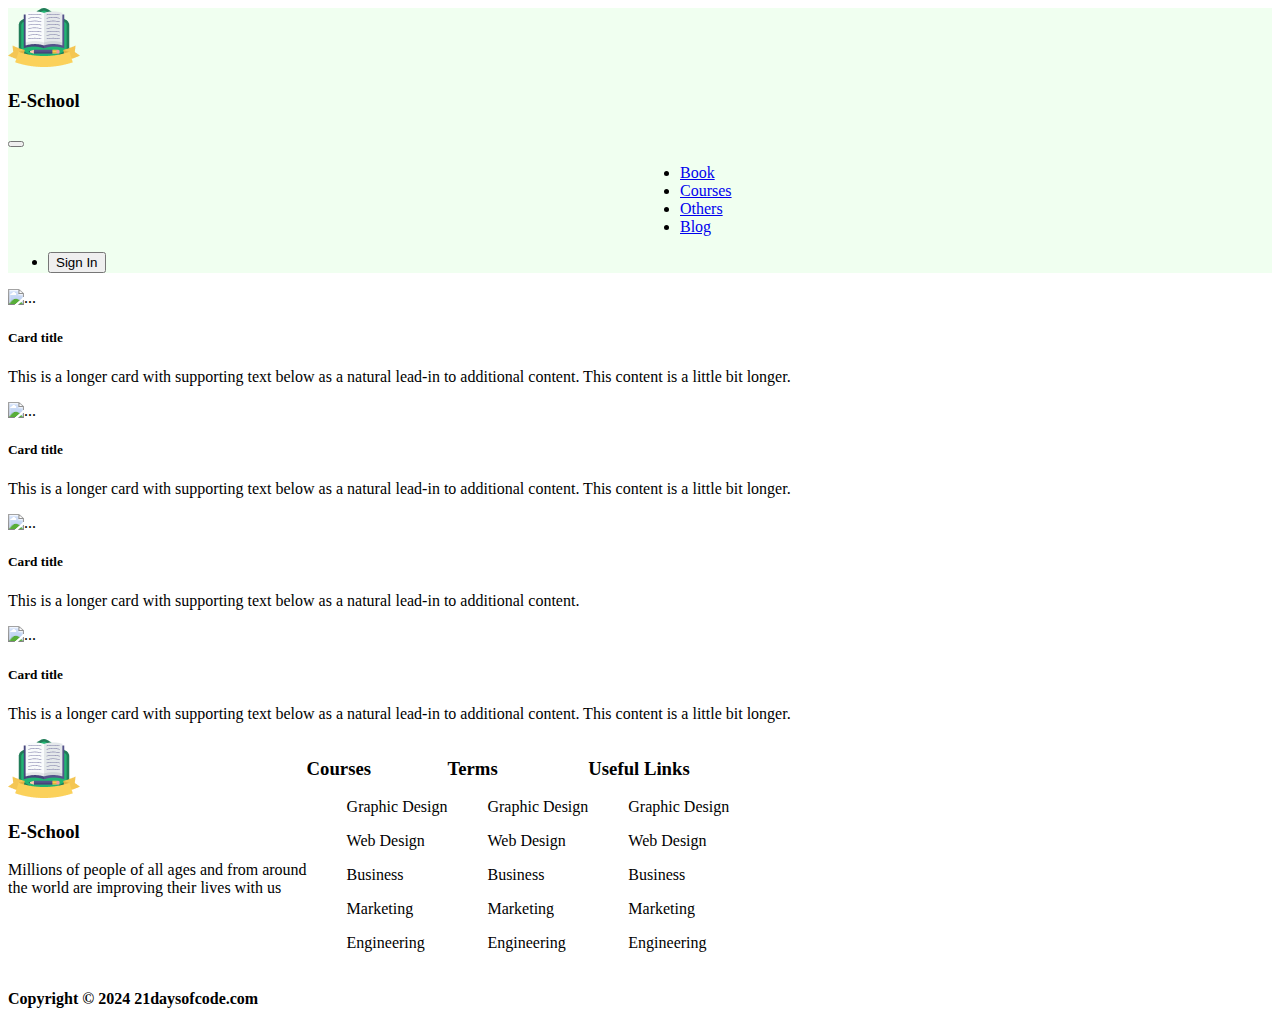
==== courses.html @ bb25d6fa "another page added" ====
<!DOCTYPE html>
<html lang="en">

<head>
    <meta charset="UTF-8">
    <meta name="viewport" content="width=device-width, initial-scale=1.0">
    <title>E-School</title>
    <link href="https://cdn.jsdelivr.net/npm/bootstrap@5.2.0/dist/css/bootstrap.min.css" rel="stylesheet"
        integrity="sha384-gH2yIJqKdNHPEq0n4Mqa/HGKIhSkIHeL5AyhkYV8i59U5AR6csBvApHHNl/vI1Bx" crossorigin="anonymous">

    <!-- Stylesheet link  -->
    <link rel="stylesheet" href="style.css">
</head>

<body>
    <!-- Header start  -->
    <header class="container1">
        <!-- Navbar start -->
        <nav class="navbar navbar-expand-lg fixed-top ps-5">
            <div class="container-fluid">
                <img src="images/Frame.png" alt="">
                <h3 class="text-primary-emphasis ms-4 mt-2">E-School</h3>
                <button class="navbar-toggler" type="button" data-bs-toggle="collapse" data-bs-target="#navbarNav"
                    aria-controls="navbarNav" aria-expanded="false" aria-label="Toggle navigation">
                    <span class="navbar-toggler-icon"></span>
                </button>
                <div class="collapse navbar-collapse right-shift" id="navbarNav">
                    <ul class="navbar-nav py-2 ps-5 me-5 mt-2">
                        <li class="nav-item px-3 ">
                            <a class="nav-link active" aria-current="page" href="#Book">Book</a>
                        </li>
                        <li class="nav-item px-3">
                            <a class="nav-link active" href="#courses">Courses</a>
                        </li>
                        <li class="nav-item px-3">
                            <a class="nav-link active" href="#Others">Others</a>
                        </li>
                        <li class="nav-item px-3">
                            <a class="nav-link active" href="#Blog">Blog</a>
                        </li>
                    </ul>
                </div>
                <div class="collapse navbar-collapse justify-content-center" id="navbarNav">
                    <ul class="navbar-nav py-2 me-5 mt-2">
                        <li>
                            <button type="submit" class="btn btn-outline-success">Sign In</button>
                        </li>
                    </ul>
                </div>
            </div>
        </nav>
        <!--Navbar end-->
        <!--Header end-->
    </header>
    <main>
        <section class="container">
            <div class="row row-cols-1 row-cols-md-2 g-4">
                <div class="col">
                    <div class="card">
                        <img src="..." class="card-img-top" alt="...">
                        <div class="card-body">
                            <h5 class="card-title">Card title</h5>
                            <p class="card-text">This is a longer card with supporting text below as a natural lead-in
                                to additional content. This content is a little bit longer.</p>
                        </div>
                    </div>
                </div>
                <div class="col">
                    <div class="card">
                        <img src="..." class="card-img-top" alt="...">
                        <div class="card-body">
                            <h5 class="card-title">Card title</h5>
                            <p class="card-text">This is a longer card with supporting text below as a natural lead-in
                                to additional content. This content is a little bit longer.</p>
                        </div>
                    </div>
                </div>
                <div class="col">
                    <div class="card">
                        <img src="..." class="card-img-top" alt="...">
                        <div class="card-body">
                            <h5 class="card-title">Card title</h5>
                            <p class="card-text">This is a longer card with supporting text below as a natural lead-in
                                to additional content.</p>
                        </div>
                    </div>
                </div>
                <div class="col">
                    <div class="card">
                        <img src="..." class="card-img-top" alt="...">
                        <div class="card-body">
                            <h5 class="card-title">Card title</h5>
                            <p class="card-text">This is a longer card with supporting text below as a natural lead-in
                                to additional content. This content is a little bit longer.</p>
                        </div>
                    </div>
                </div>
            </div>

        </section>
    </main>
    <!--Footer Starts-->
    <footer class="bg bg-dark text-white">
        <div class="container-fluid footer m-3 p-3">
            <div class="ms-5 ps-5 me-5">
                <img src="images/Frame.png" alt="">
                <h3 class="text-primary-emphasis ms-4 mt-2">E-School</h3>
                <p>
                    Millions of people of all ages and from around
                    <br> the world are improving their lives with us
                </p>
            </div>
            <div class="ms-5 ps-5 me-5">
                <h3>Courses</h3>
                <ul>Graphic Design</ul>
                <ul>Web Design</ul>
                <ul>Business</ul>
                <ul>Marketing</ul>
                <ul>Engineering</ul>
            </div>
            <div class="ms-5 ps-5 me-5">
                <h3>Terms</h3>
                <ul>Graphic Design</ul>
                <ul>Web Design</ul>
                <ul>Business</ul>
                <ul>Marketing</ul>
                <ul>Engineering</ul>
            </div>
            <div class="ms-5 ps-5 me-5">
                <h3>Useful Links</h3>
                <ul>Graphic Design</ul>
                <ul>Web Design</ul>
                <ul>Business</ul>
                <ul>Marketing</ul>
                <ul>Engineering</ul>
            </div>
        </div>
        <div class="text-center">
            <h4>Copyright © 2024 21daysofcode.com</h4>
        </div>
    </footer>
    <!--Footer end-->
</body>

</html>
---- style.css ----
.container1,
.navbar {
    background-color: #F0FFF0;
}

.right-shift {
    margin-left: 50%;
}

.intro-appearance {
    margin-top: 4%;
    display: flex;

}

.intro-text {
    padding: 100px;
    padding-left: 100px;
}

.img {
    width: 100px;
    height: 100px;
    margin-left: 25%;
    margin-top: 10%;

}

.hvr {
    border-radius: 0;
}

.hvr:hover {
    border-radius: 20px;
    background-color: lightgreen;
}

.img1 {
    width: 100px;
    height: 100px;
    margin-left: 25%;
}

.footer {
    display: flex;
}
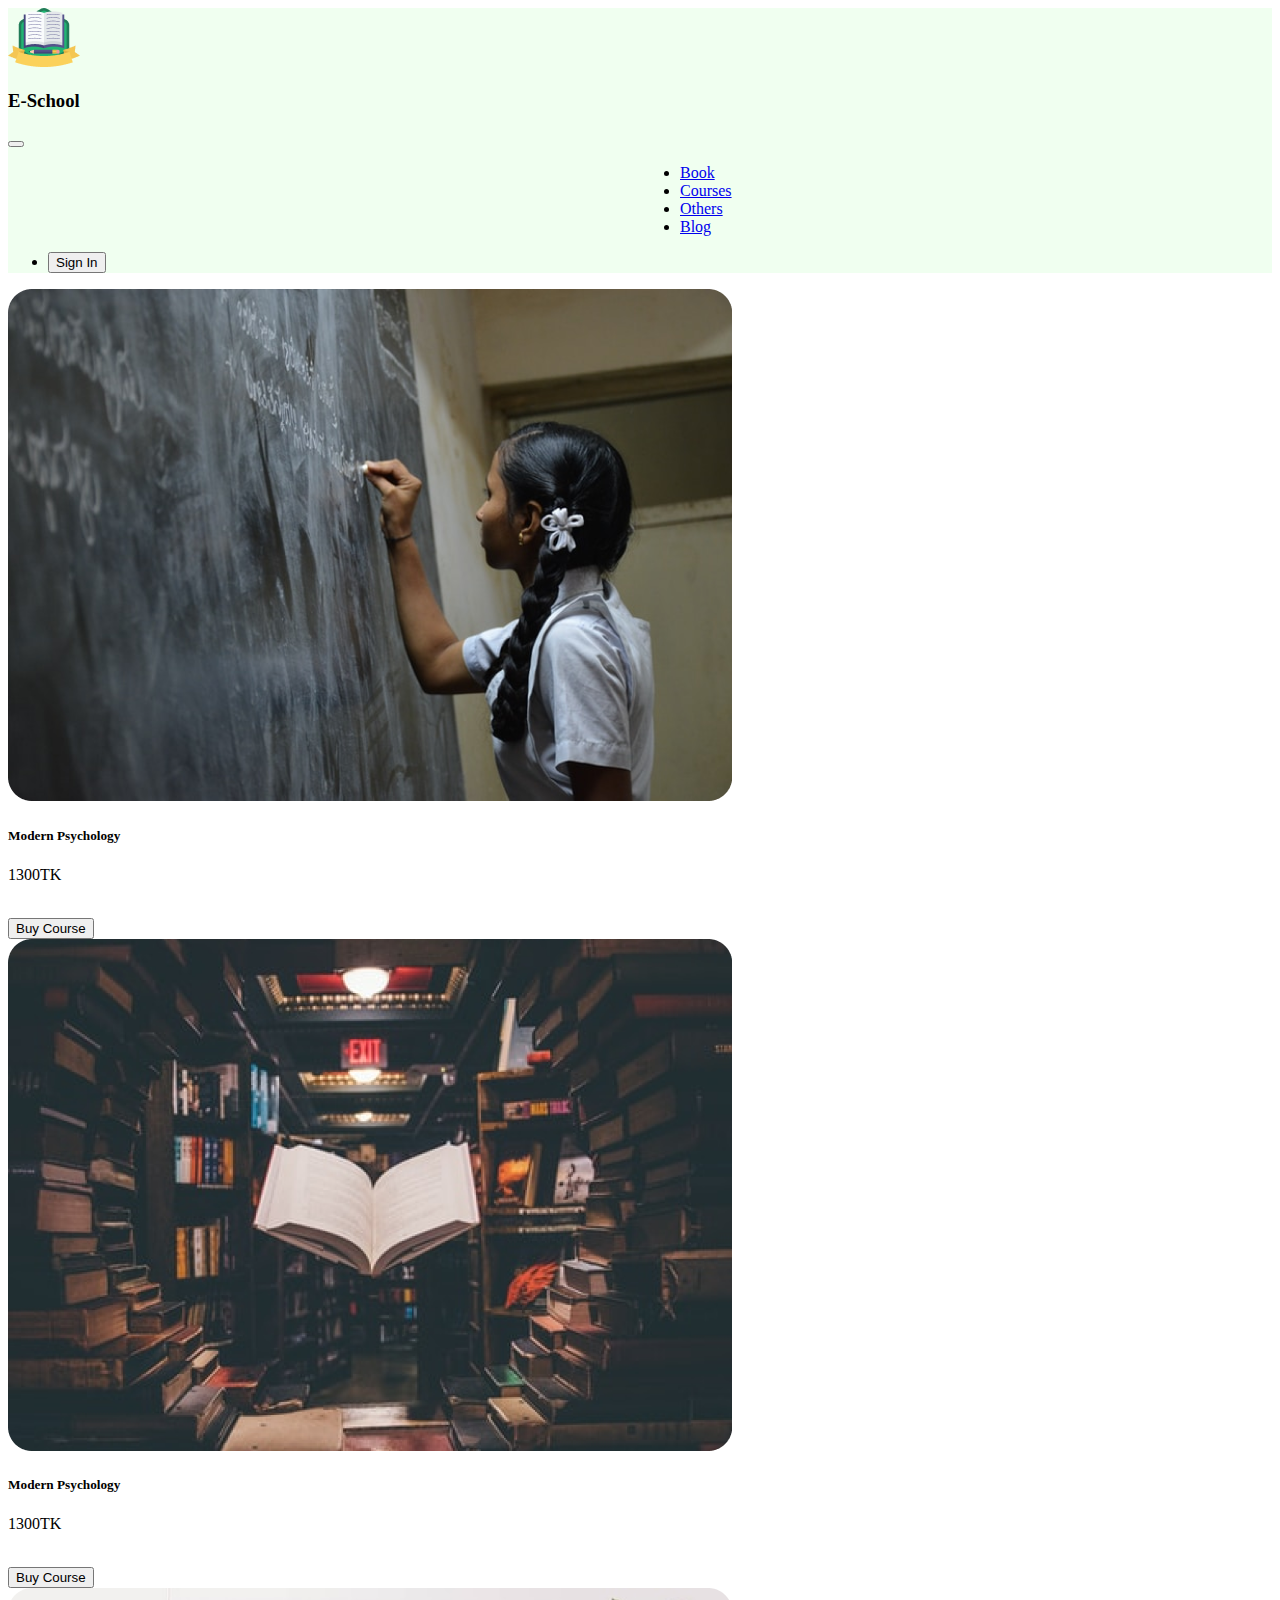
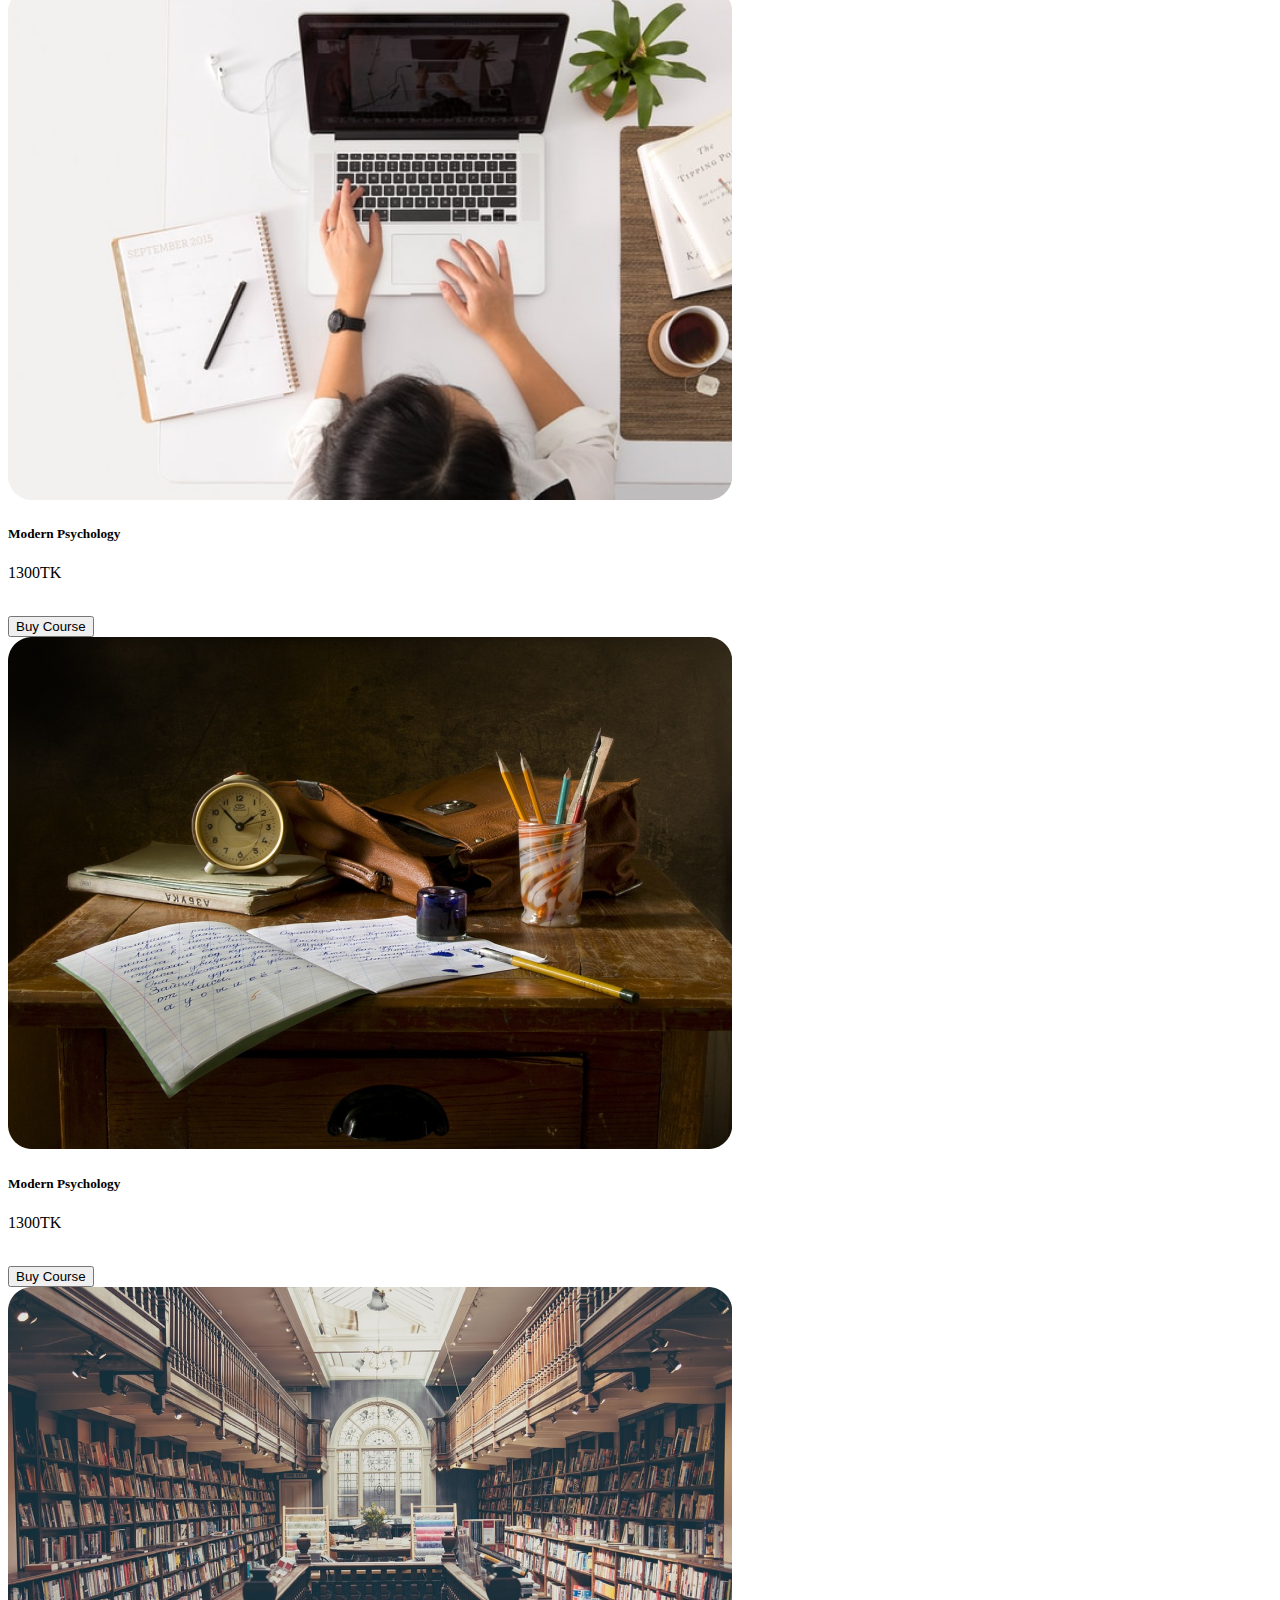
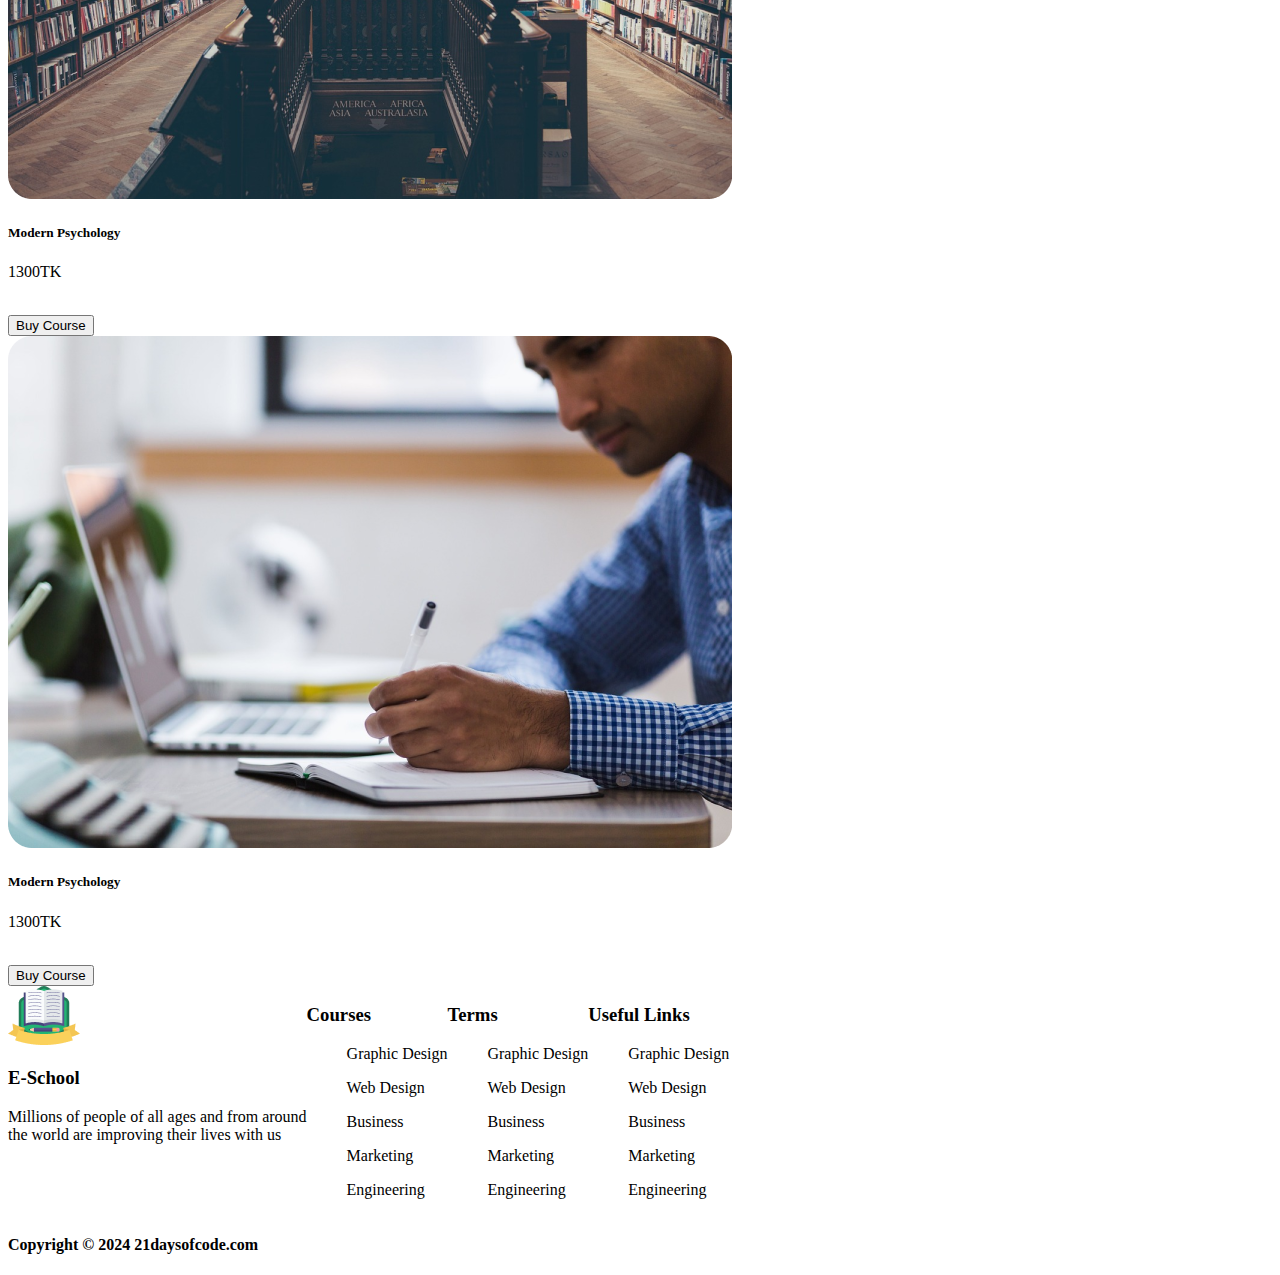
==== commit afee9282: "courses added" ====
--- a/courses.html
+++ b/courses.html
@@ -53,45 +53,71 @@
         <!--Header end-->
     </header>
     <main>
-        <section class="container">
+        <section class="container mt-5 pt-5">
             <div class="row row-cols-1 row-cols-md-2 g-4">
                 <div class="col">
                     <div class="card">
-                        <img src="..." class="card-img-top" alt="...">
+                        <img src="images/Rectangle 6.png" class="card-img-top" alt="...">
                         <div class="card-body">
-                            <h5 class="card-title">Card title</h5>
-                            <p class="card-text">This is a longer card with supporting text below as a natural lead-in
-                                to additional content. This content is a little bit longer.</p>
+                            <h5 class="card-title">Modern Psychology</h5>
+                            <p class="card-text">1300TK</p>
+                            <br>
+                            <button type="submit" class="btn btn-outline-success">Buy Course</button>
                         </div>
                     </div>
                 </div>
                 <div class="col">
                     <div class="card">
-                        <img src="..." class="card-img-top" alt="...">
+                        <img src="images/Rectangle 13.png" class="card-img-top" alt="...">
                         <div class="card-body">
-                            <h5 class="card-title">Card title</h5>
-                            <p class="card-text">This is a longer card with supporting text below as a natural lead-in
-                                to additional content. This content is a little bit longer.</p>
+                            <h5 class="card-title">Modern Psychology</h5>
+                            <p class="card-text">1300TK</p>
+                            <br>
+                            <button type="submit" class="btn btn-outline-success">Buy Course</button>
                         </div>
                     </div>
                 </div>
                 <div class="col">
                     <div class="card">
-                        <img src="..." class="card-img-top" alt="...">
+                        <img src="images/Rectangle 15.png" class="card-img-top" alt="...">
                         <div class="card-body">
-                            <h5 class="card-title">Card title</h5>
-                            <p class="card-text">This is a longer card with supporting text below as a natural lead-in
-                                to additional content.</p>
+                            <h5 class="card-title">Modern Psychology</h5>
+                            <p class="card-text">1300TK</p>
+                            <br>
+                            <button type="submit" class="btn btn-outline-success">Buy Course</button>
                         </div>
                     </div>
                 </div>
                 <div class="col">
                     <div class="card">
-                        <img src="..." class="card-img-top" alt="...">
+                        <img src="images/Rectangle 30.png" class="card-img-top" alt="...">
                         <div class="card-body">
-                            <h5 class="card-title">Card title</h5>
-                            <p class="card-text">This is a longer card with supporting text below as a natural lead-in
-                                to additional content. This content is a little bit longer.</p>
+                            <h5 class="card-title">Modern Psychology</h5>
+                            <p class="card-text">1300TK</p>
+                            <br>
+                            <button type="submit" class="btn btn-outline-success">Buy Course</button>
+                        </div>
+                    </div>
+                </div>
+                <div class="col">
+                    <div class="card">
+                        <img src="images/Rectangle 33.png" class="card-img-top" alt="...">
+                        <div class="card-body">
+                            <h5 class="card-title">Modern Psychology</h5>
+                            <p class="card-text">1300TK</p>
+                            <br>
+                            <button type="submit" class="btn btn-outline-success">Buy Course</button>
+                        </div>
+                    </div>
+                </div>
+                <div class="col">
+                    <div class="card">
+                        <img src="images/Rectangle 34.png" class="card-img-top" alt="...">
+                        <div class="card-body">
+                            <h5 class="card-title">Modern Psychology</h5>
+                            <p class="card-text">1300TK</p>
+                            <br>
+                            <button type="submit" class="btn btn-outline-success">Buy Course</button>
                         </div>
                     </div>
                 </div>
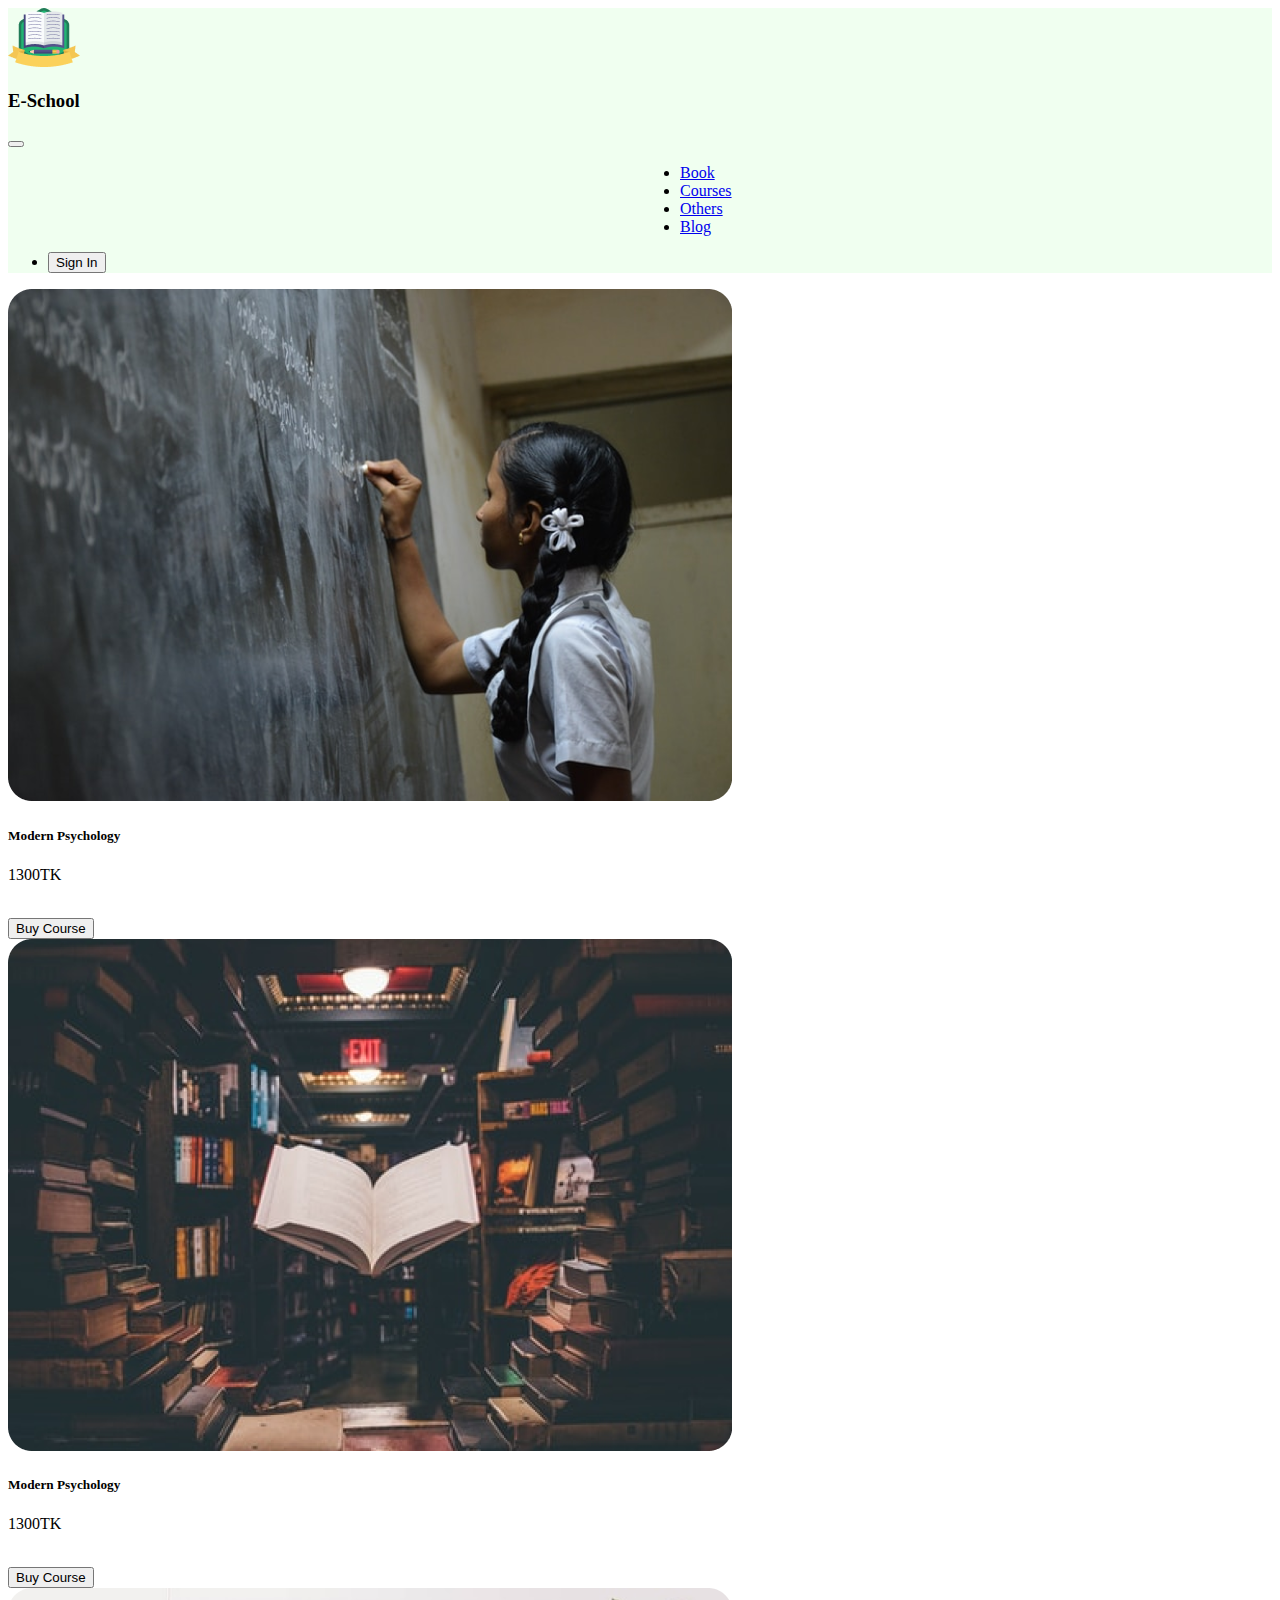
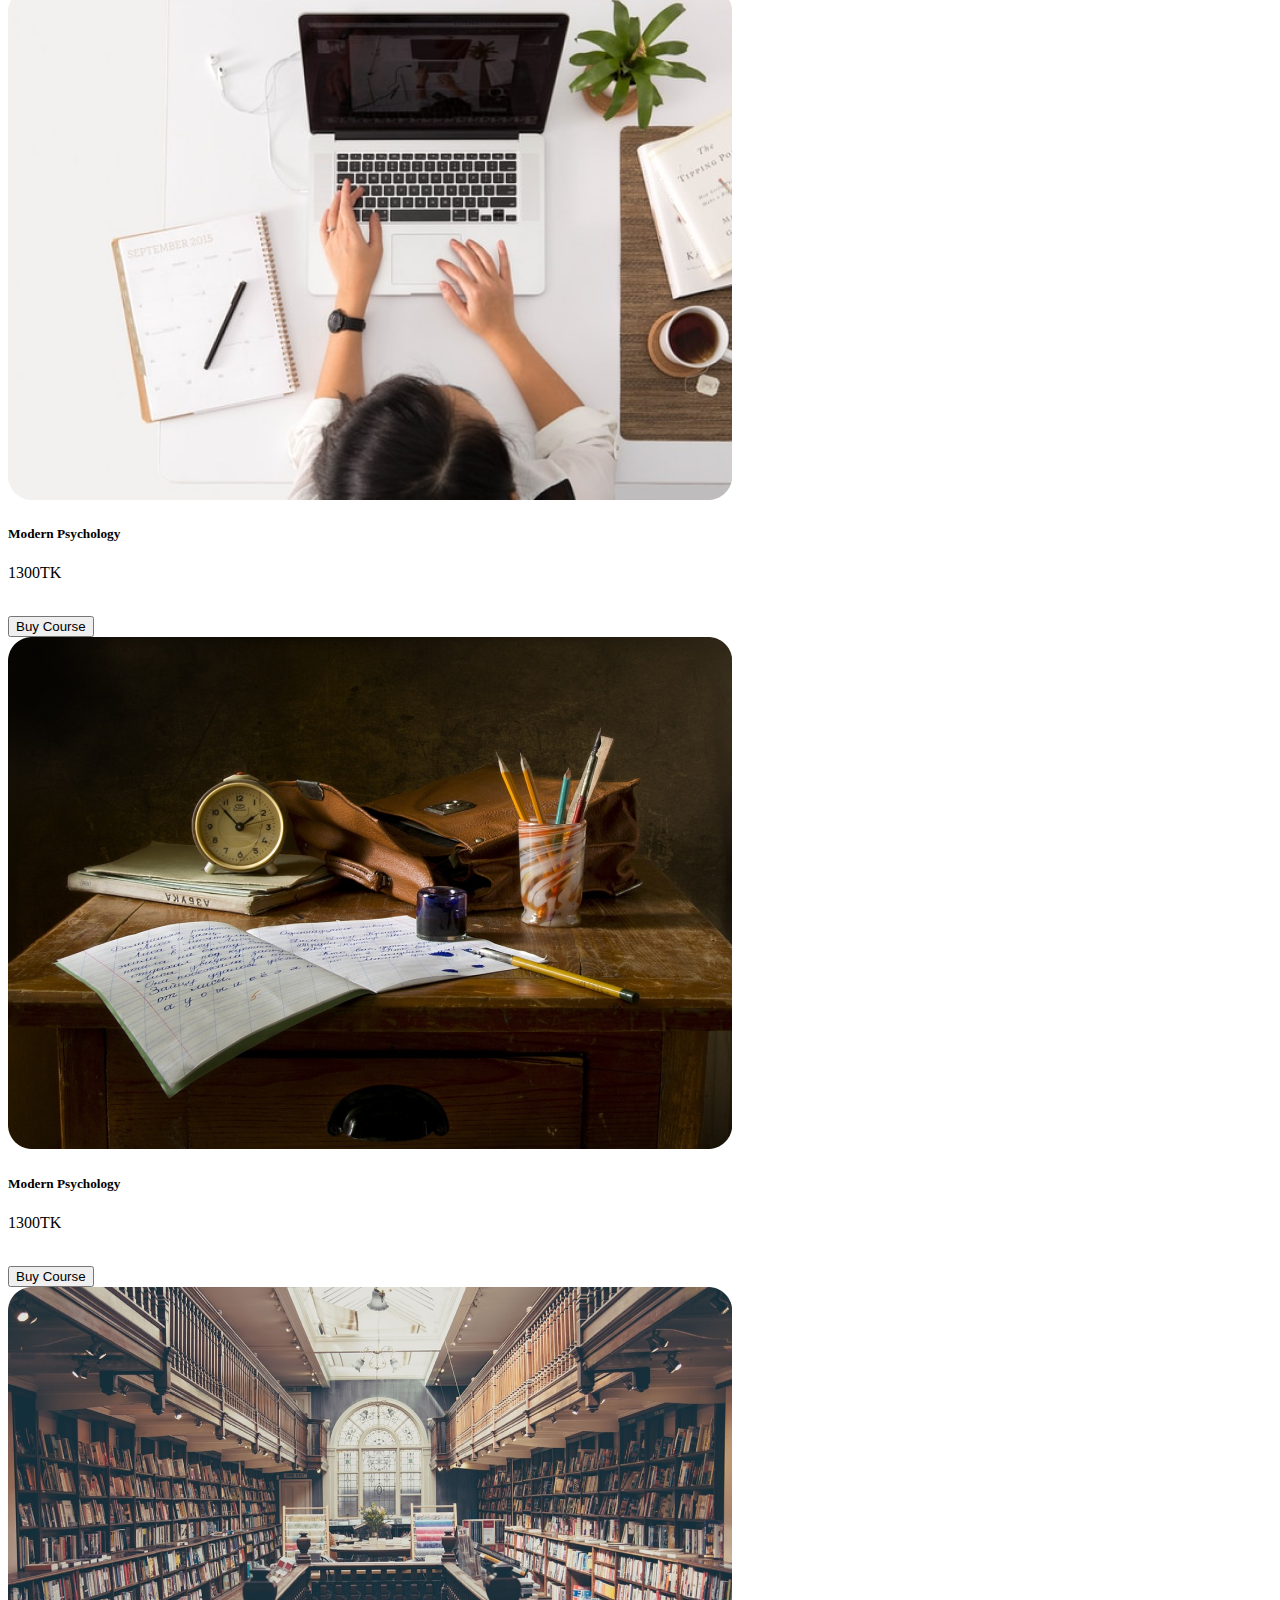
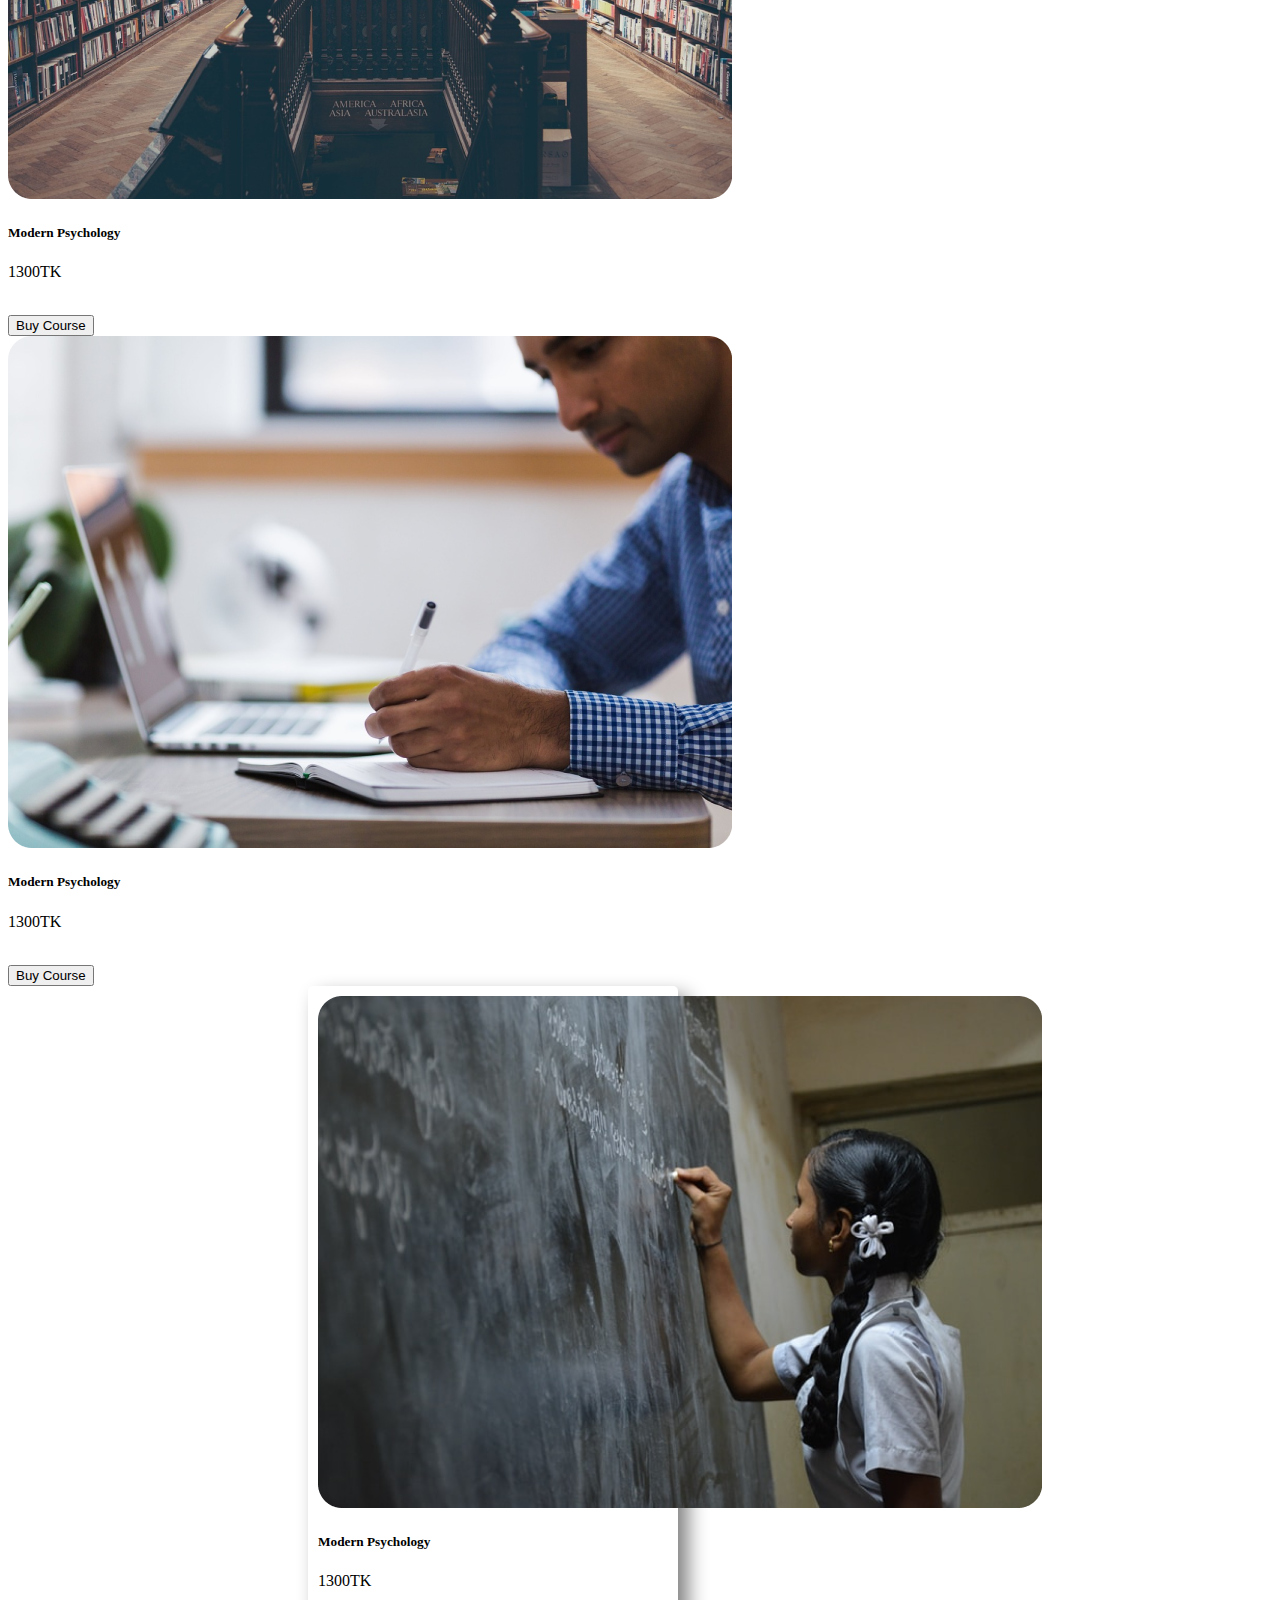
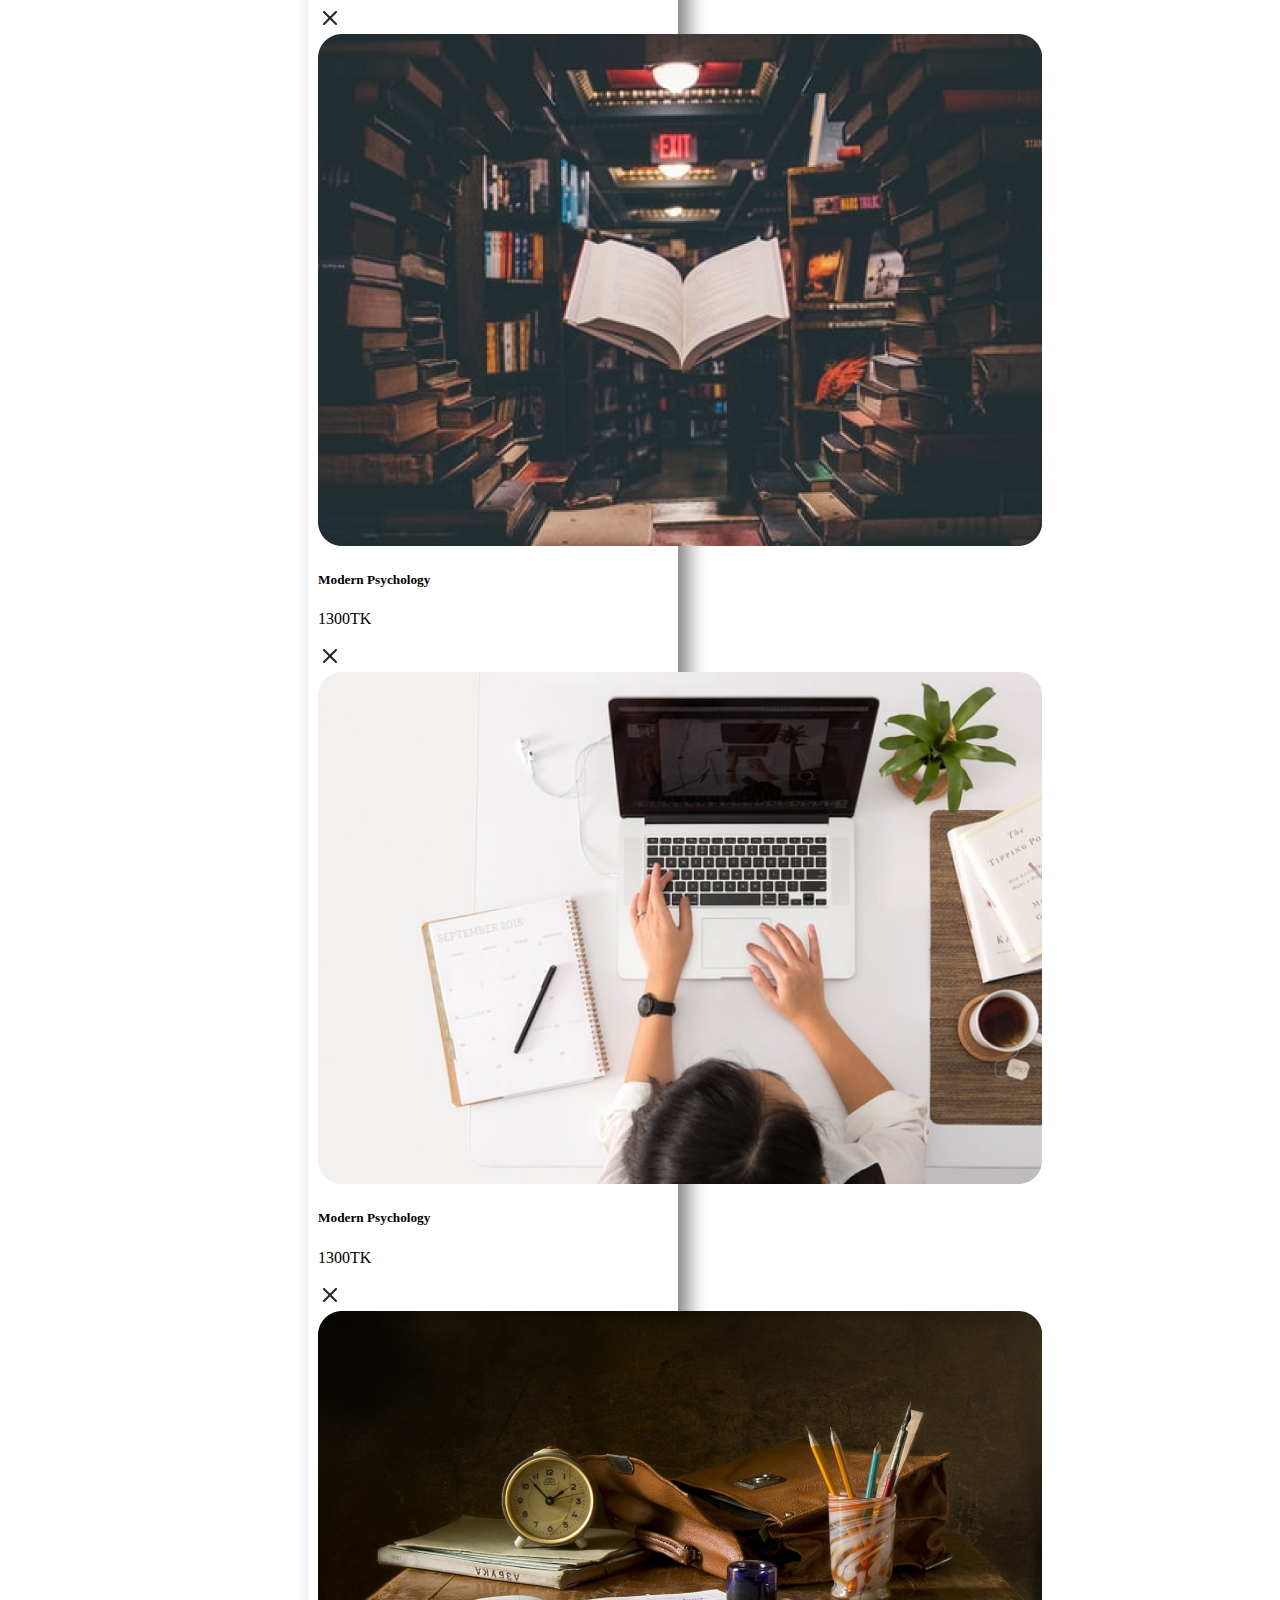
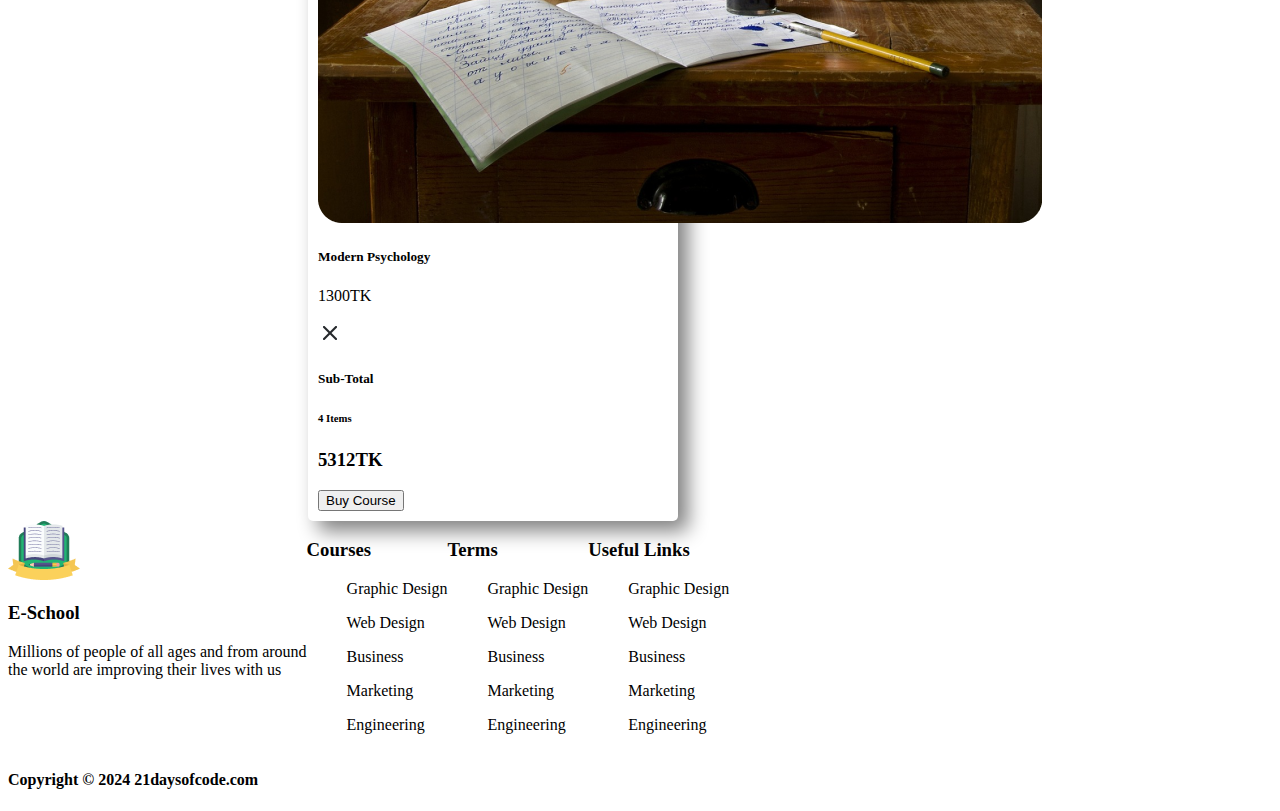
==== commit 5a137e61: "cart added" ====
--- a/courses.html
+++ b/courses.html
@@ -27,16 +27,16 @@
                 <div class="collapse navbar-collapse right-shift" id="navbarNav">
                     <ul class="navbar-nav py-2 ps-5 me-5 mt-2">
                         <li class="nav-item px-3 ">
-                            <a class="nav-link active" aria-current="page" href="#Book">Book</a>
+                            <a class="nav-link active" aria-current="page" href="index.html">Book</a>
                         </li>
                         <li class="nav-item px-3">
-                            <a class="nav-link active" href="#courses">Courses</a>
+                            <a class="nav-link active" href="courses.html">Courses</a>
                         </li>
                         <li class="nav-item px-3">
-                            <a class="nav-link active" href="#Others">Others</a>
+                            <a class="nav-link active" href="index.html">Others</a>
                         </li>
                         <li class="nav-item px-3">
-                            <a class="nav-link active" href="#Blog">Blog</a>
+                            <a class="nav-link active" href="index.html">Blog</a>
                         </li>
                     </ul>
                 </div>
@@ -53,8 +53,8 @@
         <!--Header end-->
     </header>
     <main>
-        <section class="container mt-5 pt-5">
-            <div class="row row-cols-1 row-cols-md-2 g-4">
+        <section class="container ms-5 mt-5 pt-5 d-flex mb-3">
+            <div class=" row row-cols-1 row-cols-md-2 g-4 ">
                 <div class="col">
                     <div class="card">
                         <img src="images/Rectangle 6.png" class="card-img-top" alt="...">
@@ -122,7 +122,85 @@
                     </div>
                 </div>
             </div>
-
+            <div class="col-md-3 col-lg-3 col-sm-5 ps-5 main-cart">
+                <div class="cart">
+                    <div class="card mb-3" style="max-width: 540px;">
+                        <div class="row g-0">
+                            <div class="col-md-4">
+                                <img src="images/Rectangle 6.png" class="img-fluid rounded-start" alt="...">
+                            </div>
+                            <div class="col-md-8 d-flex">
+                                <div class="card-body">
+                                    <h5 class="card-title">Modern Psychology</h5>
+                                    <p class="card-text">1300TK</p>
+                                </div>
+                                <div class="card-body">
+                                    <img src="images/icon/x.png" alt="">
+                                </div>
+                            </div>
+                        </div>
+                    </div>
+                    <div class="card mb-3" style="max-width: 540px;">
+                        <div class="row g-0">
+                            <div class="col-md-4">
+                                <img src="images/Rectangle 13.png" class="img-fluid rounded-start" alt="...">
+                            </div>
+                            <div class="col-md-8 d-flex">
+                                <div class="card-body">
+                                    <h5 class="card-title">Modern Psychology</h5>
+                                    <p class="card-text">1300TK</p>
+                                </div>
+                                <div class="card-body">
+                                    <img src="images/icon/x.png" alt="">
+                                </div>
+                            </div>
+                        </div>
+                    </div>
+                    <div class="card mb-3" style="max-width: 540px;">
+                        <div class="row g-0">
+                            <div class="col-md-4">
+                                <img src="images/Rectangle 15.png" class="img-fluid rounded-start" alt="...">
+                            </div>
+                            <div class="col-md-8 d-flex">
+                                <div class="card-body">
+                                    <h5 class="card-title">Modern Psychology</h5>
+                                    <p class="card-text">1300TK</p>
+                                </div>
+                                <div class="card-body">
+                                    <img src="images/icon/x.png" alt="">
+                                </div>
+                            </div>
+                        </div>
+                    </div>
+                    <div class="card mb-3" style="max-width: 540px;">
+                        <div class="row g-0">
+                            <div class="col-md-4">
+                                <img src="images/Rectangle 30.png" class="img-fluid rounded-start" alt="...">
+                            </div>
+                            <div class="col-md-8 d-flex">
+                                <div class="card-body">
+                                    <h5 class="card-title">Modern Psychology</h5>
+                                    <p class="card-text">1300TK</p>
+                                </div>
+                                <div class="card-body">
+                                    <img src="images/icon/x.png" alt="">
+                                </div>
+                            </div>
+                        </div>
+                    </div>
+                    <div class="border-top border-dark d-flex">
+                        <div class="ms-3">
+                            <h5>Sub-Total</h5>
+                            <h6>4 Items</h6>
+                        </div>
+                        <div class="ms-5 ps-5">
+                            <h3>5312TK</h3>
+                            <button type="submit" class="btn btn-outline-success">Buy Course</button>
+                        </div>
+                    </div>
+                </div>
+
+            </div>
         </section>
     </main>
     <!--Footer Starts-->
--- a/style.css
+++ b/style.css
@@ -43,4 +43,14 @@
 
 .footer {
     display: flex;
+}
+
+.cart {
+    width: 350px;
+    /* border: 1px solid green; */
+    padding: 10px;
+    box-shadow: 10px 10px 20px gray;
+    border-radius: 5px;
+    margin-left: 300px;
+    position: relative;
 }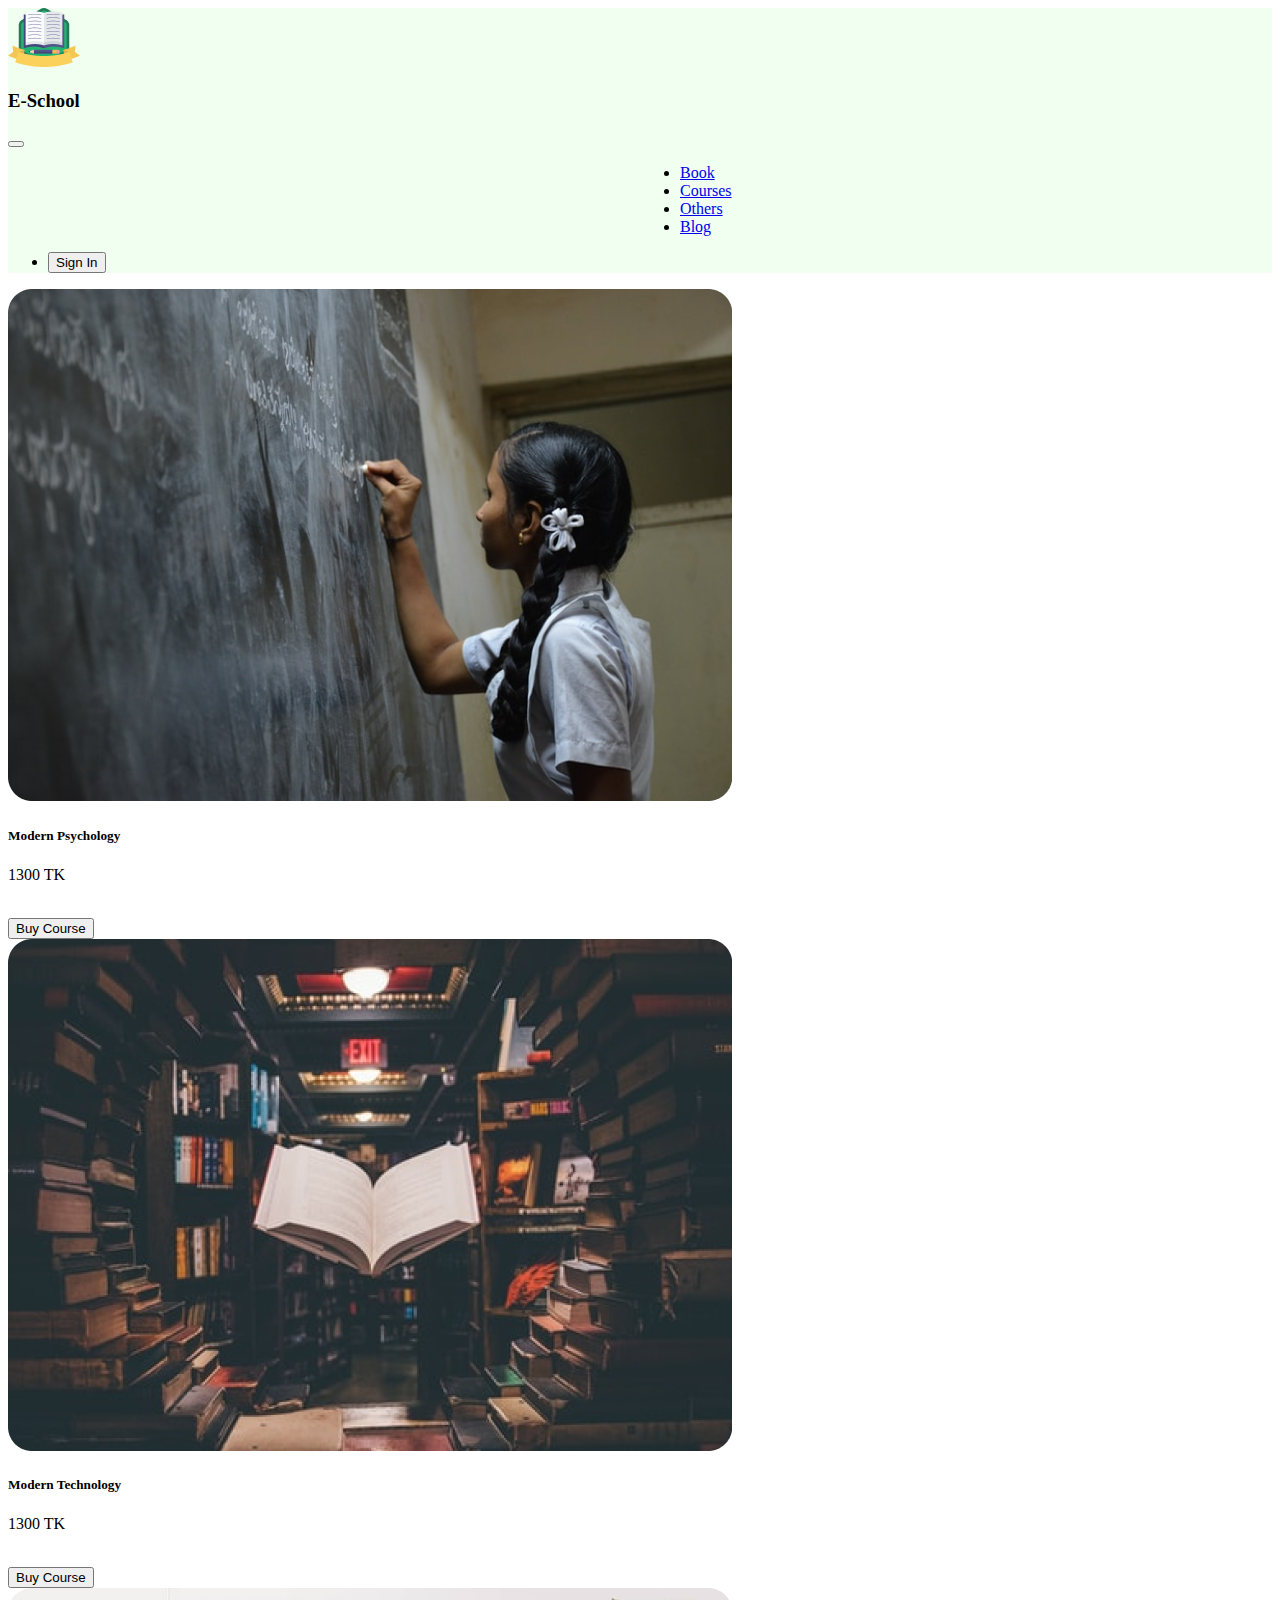
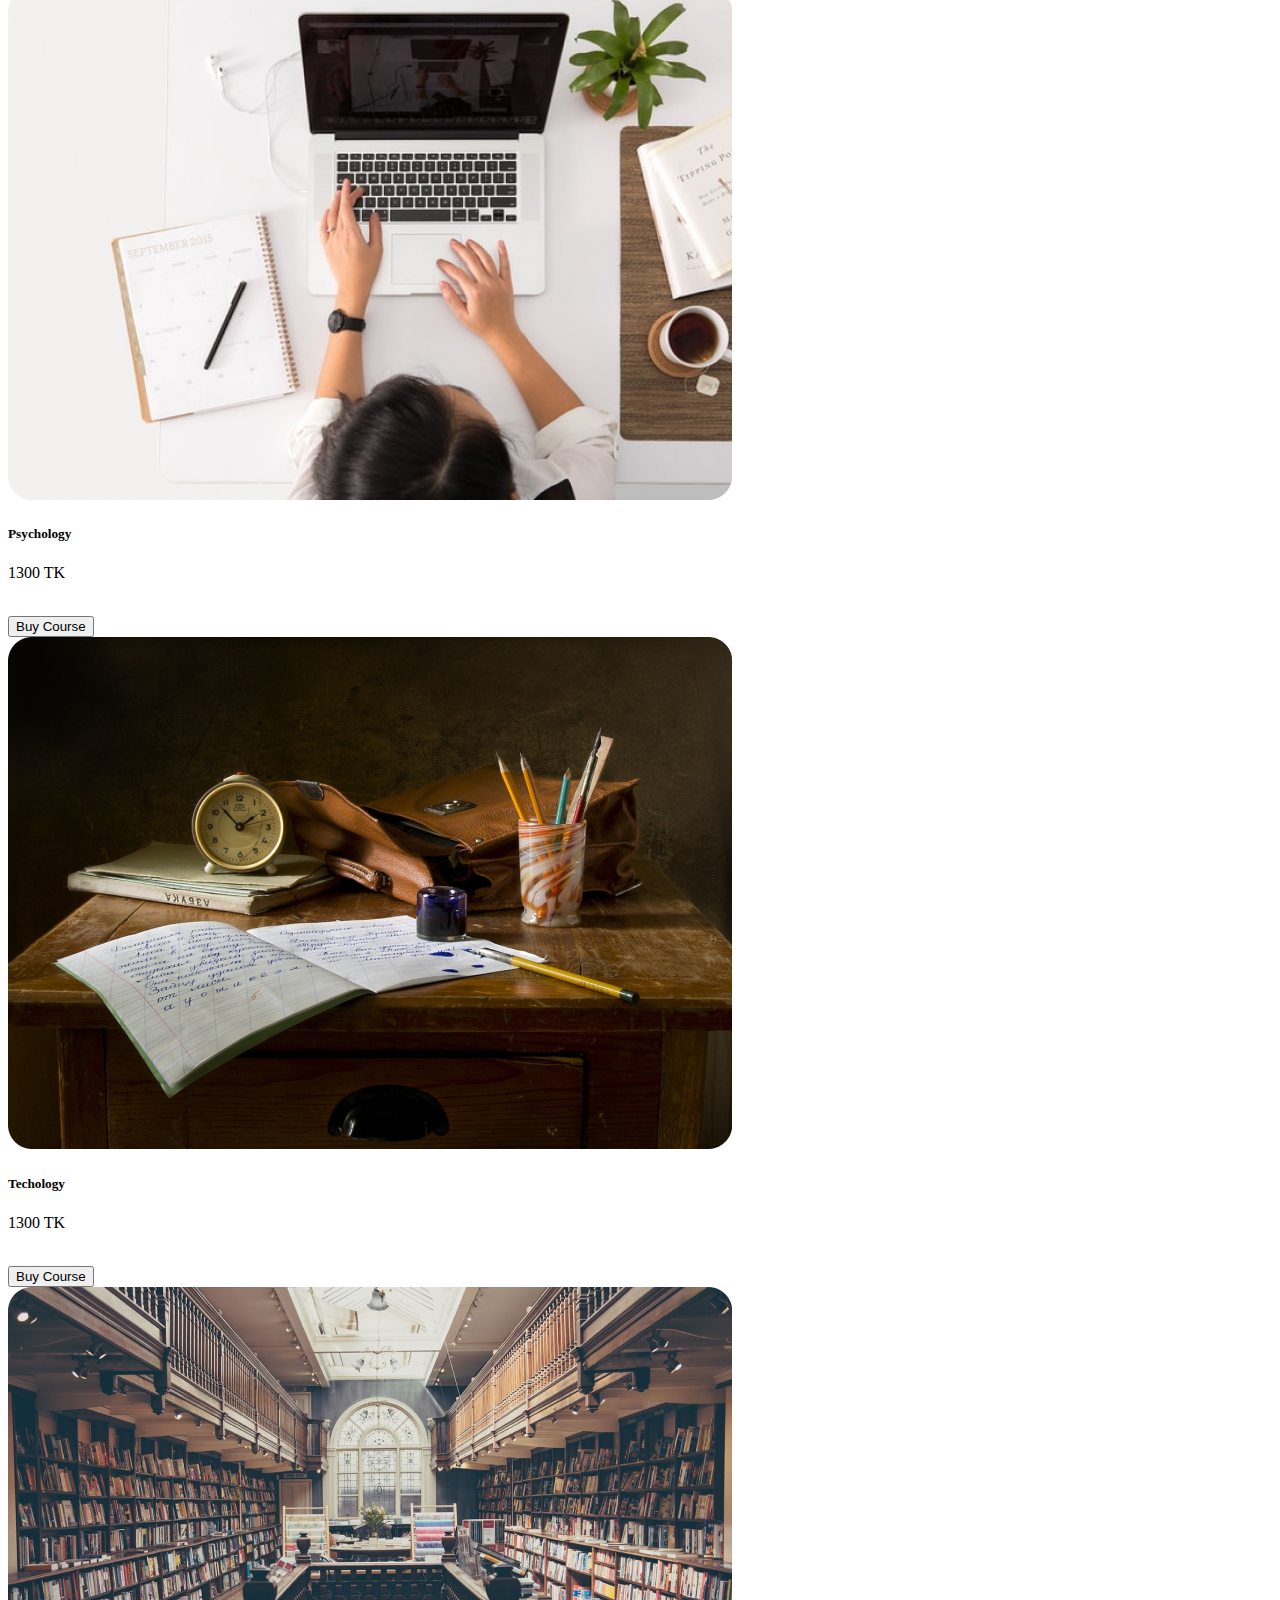
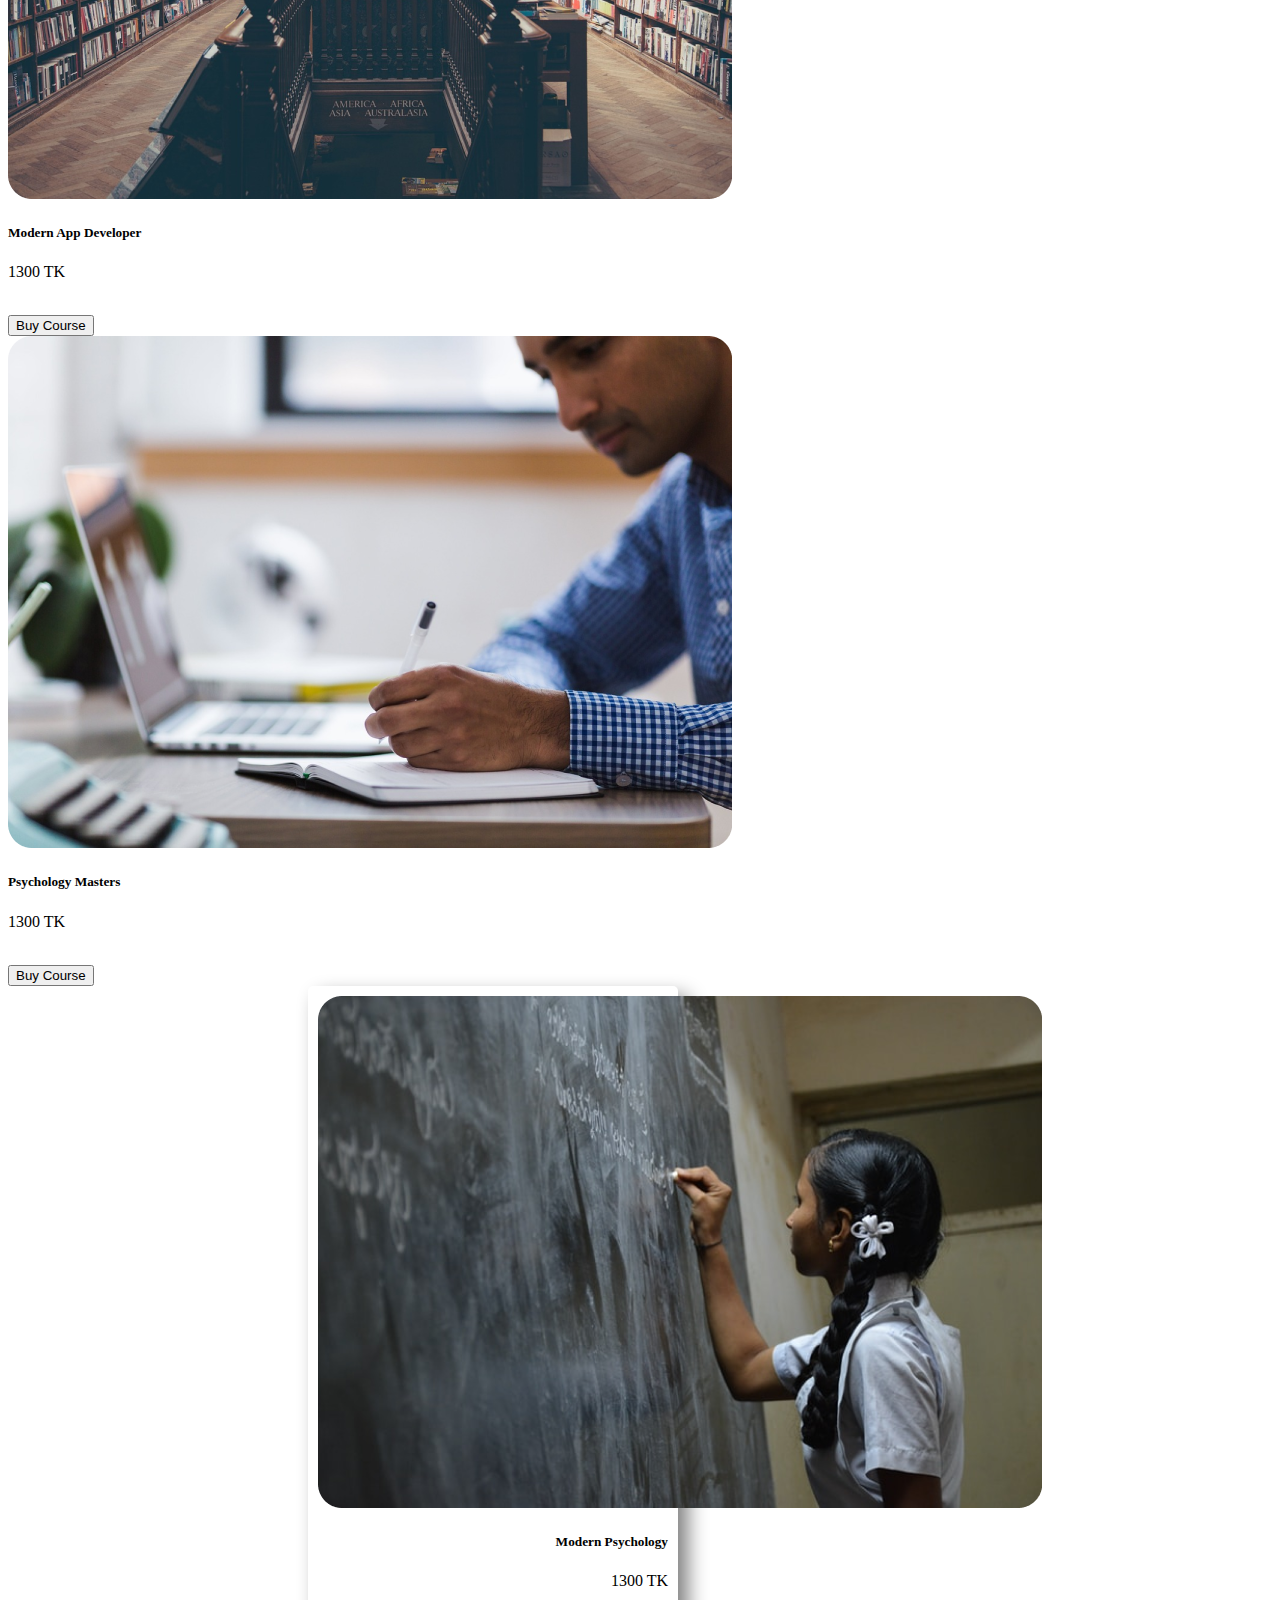
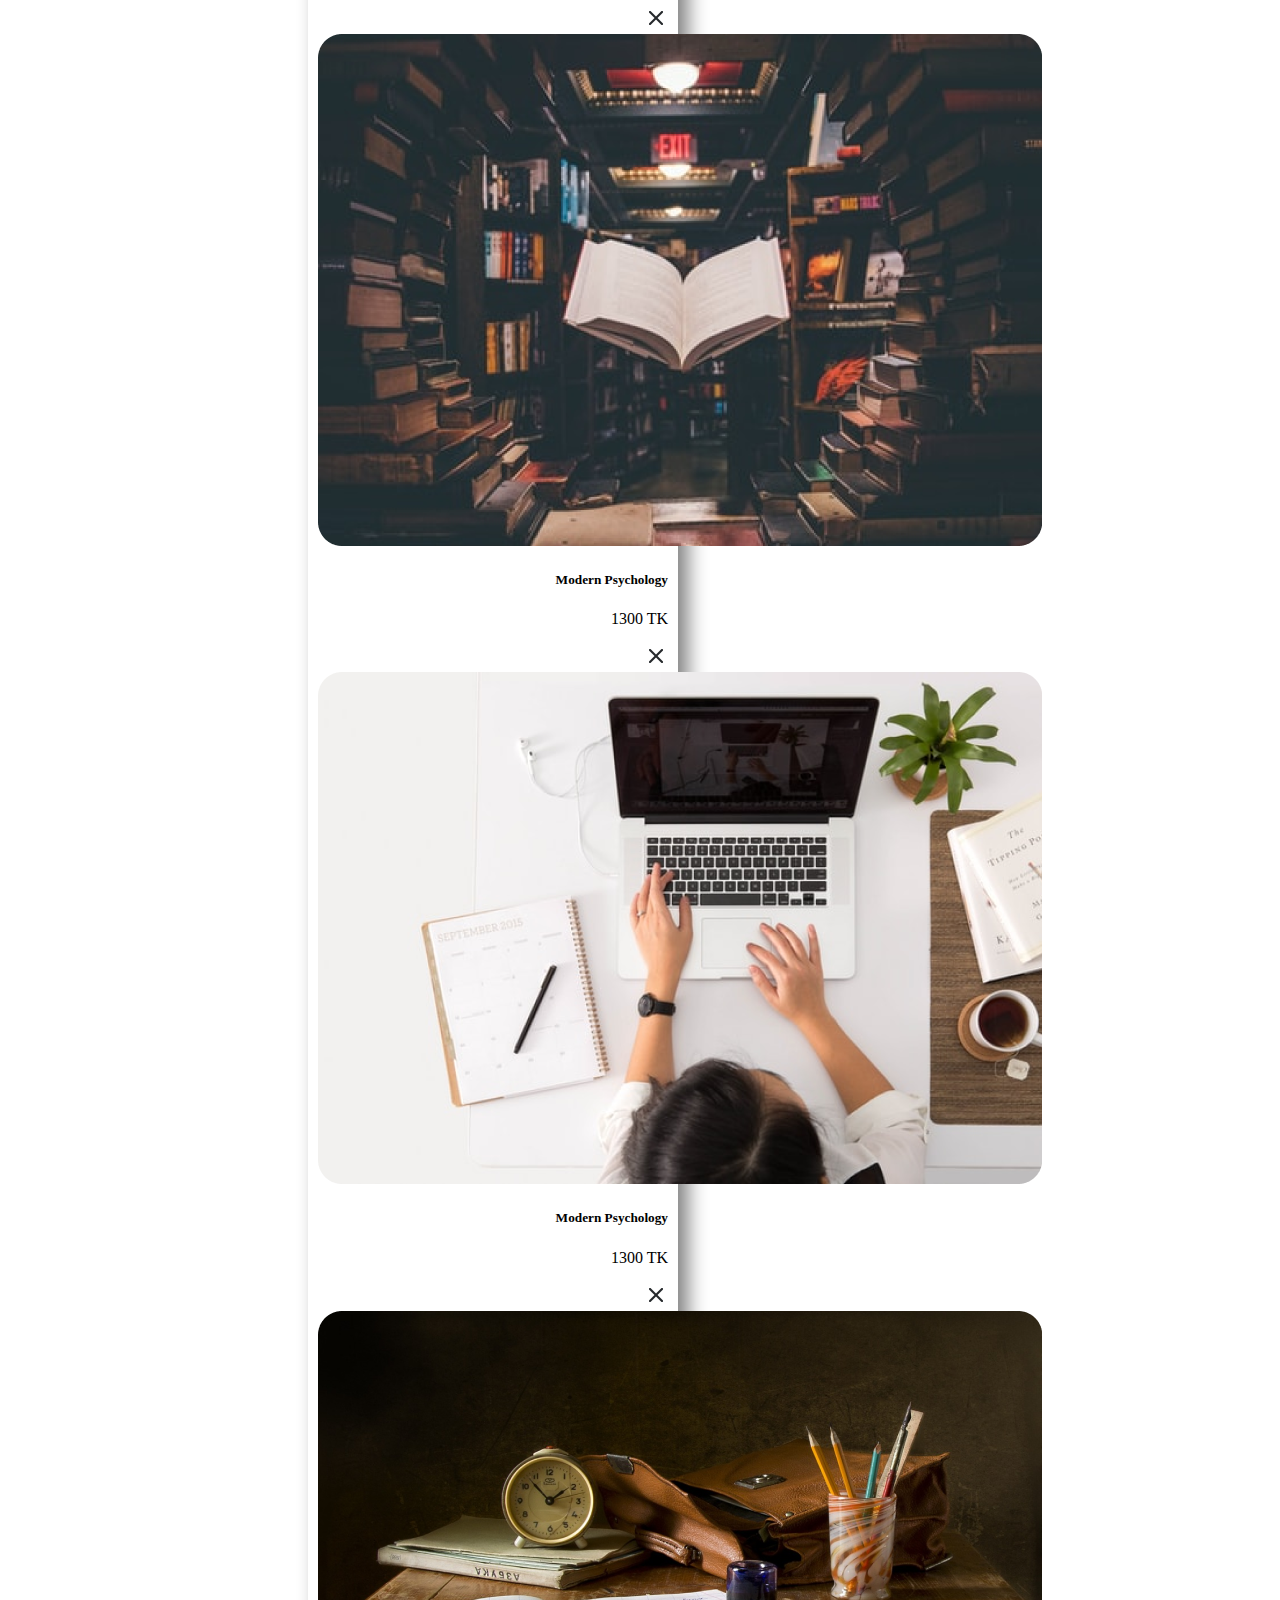
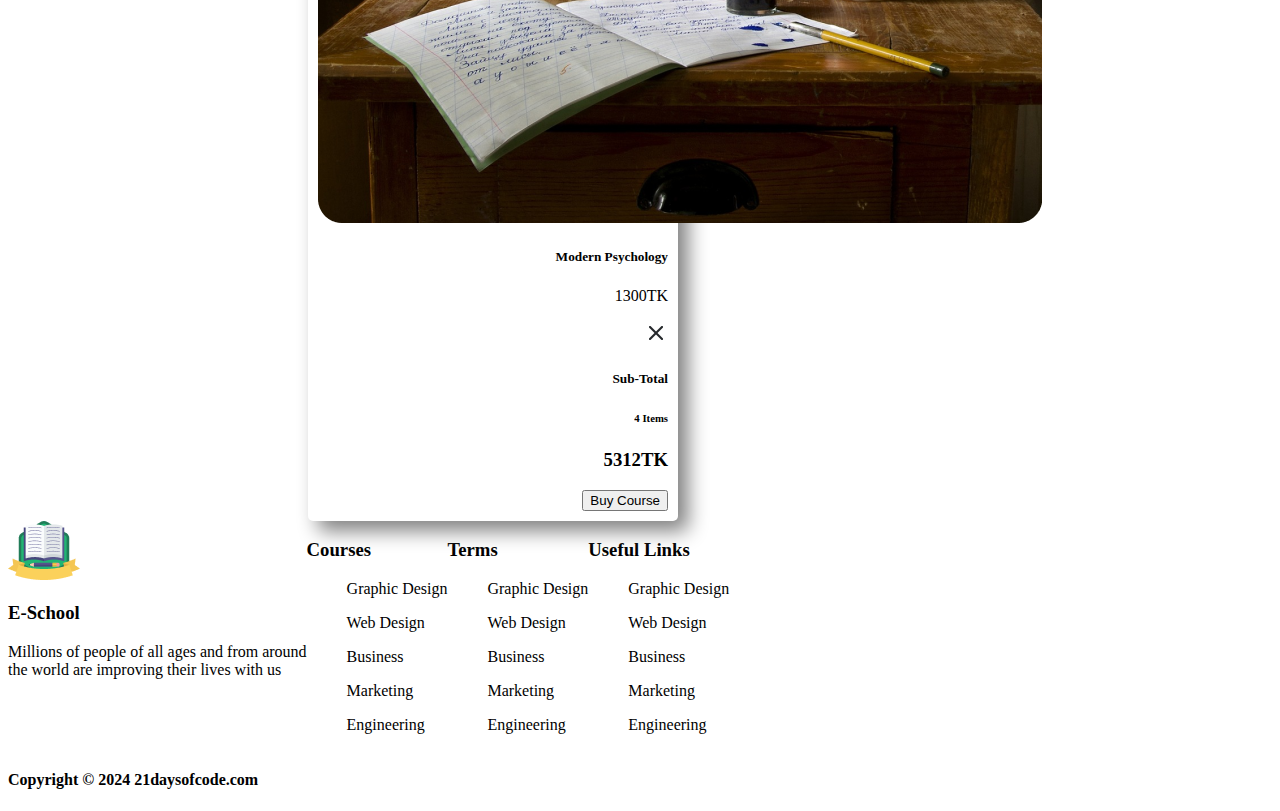
==== commit 980b1c2e: "js done" ====
--- a/courses.html
+++ b/courses.html
@@ -53,75 +53,78 @@
         <!--Header end-->
     </header>
     <main>
+        <!--Card Section started-->
         <section class="container ms-5 mt-5 pt-5 d-flex mb-3">
-            <div class=" row row-cols-1 row-cols-md-2 g-4 ">
-                <div class="col">
+            <div class=" row row-cols-1 row-cols-md-2 g-4">
+                <div class="col cards">
                     <div class="card">
                         <img src="images/Rectangle 6.png" class="card-img-top" alt="...">
                         <div class="card-body">
                             <h5 class="card-title">Modern Psychology</h5>
-                            <p class="card-text">1300TK</p>
-                            <br>
-                            <button type="submit" class="btn btn-outline-success">Buy Course</button>
-                        </div>
-                    </div>
-                </div>
-                <div class="col">
+                            <p class="card-text">1300 TK</p>
+                            <br>
+                            <button type="submit" class="btn btn-outline-success">Buy Course</button>
+                        </div>
+                    </div>
+                </div>
+                <div class="col cards">
                     <div class="card">
                         <img src="images/Rectangle 13.png" class="card-img-top" alt="...">
                         <div class="card-body">
-                            <h5 class="card-title">Modern Psychology</h5>
-                            <p class="card-text">1300TK</p>
-                            <br>
-                            <button type="submit" class="btn btn-outline-success">Buy Course</button>
-                        </div>
-                    </div>
-                </div>
-                <div class="col">
+                            <h5 class="card-title">Modern Technology</h5>
+                            <p class="card-text">1300 TK</p>
+                            <br>
+                            <button type="submit" class="btn btn-outline-success">Buy Course</button>
+                        </div>
+                    </div>
+                </div>
+                <div class="col cards">
                     <div class="card">
                         <img src="images/Rectangle 15.png" class="card-img-top" alt="...">
                         <div class="card-body">
-                            <h5 class="card-title">Modern Psychology</h5>
-                            <p class="card-text">1300TK</p>
-                            <br>
-                            <button type="submit" class="btn btn-outline-success">Buy Course</button>
-                        </div>
-                    </div>
-                </div>
-                <div class="col">
+                            <h5 class="card-title">Psychology</h5>
+                            <p class="card-text">1300 TK</p>
+                            <br>
+                            <button type="submit" class="btn btn-outline-success">Buy Course</button>
+                        </div>
+                    </div>
+                </div>
+                <div class="col cards">
                     <div class="card">
                         <img src="images/Rectangle 30.png" class="card-img-top" alt="...">
                         <div class="card-body">
-                            <h5 class="card-title">Modern Psychology</h5>
-                            <p class="card-text">1300TK</p>
-                            <br>
-                            <button type="submit" class="btn btn-outline-success">Buy Course</button>
-                        </div>
-                    </div>
-                </div>
-                <div class="col">
+                            <h5 class="card-title">Techology</h5>
+                            <p class="card-text">1300 TK</p>
+                            <br>
+                            <button type="submit" class="btn btn-outline-success">Buy Course</button>
+                        </div>
+                    </div>
+                </div>
+                <div class="col cards">
                     <div class="card">
                         <img src="images/Rectangle 33.png" class="card-img-top" alt="...">
                         <div class="card-body">
-                            <h5 class="card-title">Modern Psychology</h5>
-                            <p class="card-text">1300TK</p>
-                            <br>
-                            <button type="submit" class="btn btn-outline-success">Buy Course</button>
-                        </div>
-                    </div>
-                </div>
-                <div class="col">
+                            <h5 class="card-title">Modern App Developer</h5>
+                            <p class="card-text">1300 TK</p>
+                            <br>
+                            <button type="submit" class="btn btn-outline-success">Buy Course</button>
+                        </div>
+                    </div>
+                </div>
+                <div class="col cards">
                     <div class="card">
                         <img src="images/Rectangle 34.png" class="card-img-top" alt="...">
                         <div class="card-body">
-                            <h5 class="card-title">Modern Psychology</h5>
-                            <p class="card-text">1300TK</p>
-                            <br>
-                            <button type="submit" class="btn btn-outline-success">Buy Course</button>
-                        </div>
-                    </div>
-                </div>
-            </div>
+                            <h5 class="card-title">Psychology Masters</h5>
+                            <p class="card-text">1300 TK</p>
+                            <br>
+                            <button type="submit" class="btn btn-outline-success">Buy Course</button>
+                        </div>
+                    </div>
+                </div>
+            </div>
+            <!--Card Secction end-->
+            <!--Cart Secction start-->
             <div class="col-md-3 col-lg-3 col-sm-5 ps-5 main-cart">
                 <div class="cart">
                     <div class="card mb-3" style="max-width: 540px;">
@@ -132,6 +135,54 @@
                             <div class="col-md-8 d-flex">
                                 <div class="card-body">
                                     <h5 class="card-title">Modern Psychology</h5>
+                                    <p class="card-text">1300 TK</p>
+                                </div>
+                                <div class="card-body">
+                                    <img src="images/icon/x.png" alt="">
+                                </div>
+                            </div>
+                        </div>
+                    </div>
+                    <div class="card mb-3" style="max-width: 540px;">
+                        <div class="row g-0">
+                            <div class="col-md-4">
+                                <img src="images/Rectangle 13.png" class="img-fluid rounded-start" alt="...">
+                            </div>
+                            <div class="col-md-8 d-flex">
+                                <div class="card-body">
+                                    <h5 class="card-title">Modern Psychology</h5>
+                                    <p class="card-text">1300 TK</p>
+                                </div>
+                                <div class="card-body">
+                                    <img src="images/icon/x.png" alt="">
+                                </div>
+                            </div>
+                        </div>
+                    </div>
+                    <div class="card mb-3" style="max-width: 540px;">
+                        <div class="row g-0">
+                            <div class="col-md-4">
+                                <img src="images/Rectangle 15.png" class="img-fluid rounded-start" alt="...">
+                            </div>
+                            <div class="col-md-8 d-flex">
+                                <div class="card-body">
+                                    <h5 class="card-title">Modern Psychology</h5>
+                                    <p class="card-text">1300 TK</p>
+                                </div>
+                                <div class="card-body">
+                                    <img src="images/icon/x.png" alt="">
+                                </div>
+                            </div>
+                        </div>
+                    </div>
+                    <div class="card mb-3" style="max-width: 540px;">
+                        <div class="row g-0">
+                            <div class="col-md-4">
+                                <img src="images/Rectangle 30.png" class="img-fluid rounded-start" alt="...">
+                            </div>
+                            <div class="col-md-8 d-flex">
+                                <div class="card-body">
+                                    <h5 class="card-title">Modern Psychology</h5>
                                     <p class="card-text">1300TK</p>
                                 </div>
                                 <div class="card-body">
@@ -140,54 +191,8 @@
                             </div>
                         </div>
                     </div>
-                    <div class="card mb-3" style="max-width: 540px;">
-                        <div class="row g-0">
-                            <div class="col-md-4">
-                                <img src="images/Rectangle 13.png" class="img-fluid rounded-start" alt="...">
-                            </div>
-                            <div class="col-md-8 d-flex">
-                                <div class="card-body">
-                                    <h5 class="card-title">Modern Psychology</h5>
-                                    <p class="card-text">1300TK</p>
-                                </div>
-                                <div class="card-body">
-                                    <img src="images/icon/x.png" alt="">
-                                </div>
-                            </div>
-                        </div>
-                    </div>
-                    <div class="card mb-3" style="max-width: 540px;">
-                        <div class="row g-0">
-                            <div class="col-md-4">
-                                <img src="images/Rectangle 15.png" class="img-fluid rounded-start" alt="...">
-                            </div>
-                            <div class="col-md-8 d-flex">
-                                <div class="card-body">
-                                    <h5 class="card-title">Modern Psychology</h5>
-                                    <p class="card-text">1300TK</p>
-                                </div>
-                                <div class="card-body">
-                                    <img src="images/icon/x.png" alt="">
-                                </div>
-                            </div>
-                        </div>
-                    </div>
-                    <div class="card mb-3" style="max-width: 540px;">
-                        <div class="row g-0">
-                            <div class="col-md-4">
-                                <img src="images/Rectangle 30.png" class="img-fluid rounded-start" alt="...">
-                            </div>
-                            <div class="col-md-8 d-flex">
-                                <div class="card-body">
-                                    <h5 class="card-title">Modern Psychology</h5>
-                                    <p class="card-text">1300TK</p>
-                                </div>
-                                <div class="card-body">
-                                    <img src="images/icon/x.png" alt="">
-                                </div>
-                            </div>
-                        </div>
-                    </div>
+                    <!--Cart section end-->
+                    <!--Btn section start-->
                     <div class="border-top border-dark d-flex">
                         <div class="ms-3">
                             <h5>Sub-Total</h5>
@@ -244,6 +249,8 @@
         </div>
     </footer>
     <!--Footer end-->
+    <!--JS File link-->
+    <script src="index.js"></script>
 </body>
 
 </html>--- a/style.css
+++ b/style.css
@@ -53,4 +53,9 @@
     border-radius: 5px;
     margin-left: 300px;
     position: relative;
+}
+
+.main-cart {
+    grid-column: 8 / -1;
+    text-align: right;
 }